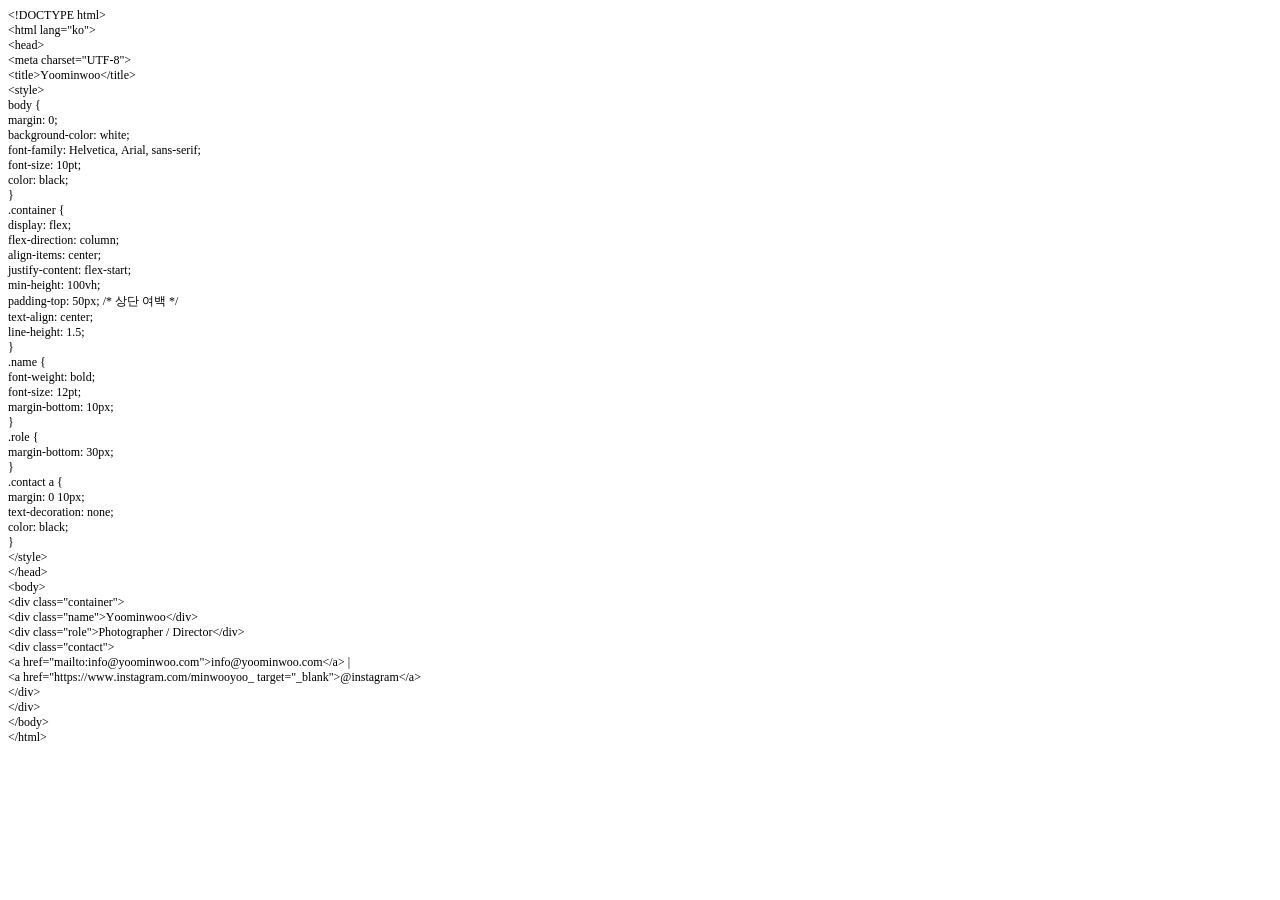
==== index.html @ 76206452 "Add files via upload" ====
<!DOCTYPE html PUBLIC "-//W3C//DTD HTML 4.01//EN" "http://www.w3.org/TR/html4/strict.dtd">
<html>
<head>
  <meta http-equiv="Content-Type" content="text/html; charset=utf-8">
  <meta http-equiv="Content-Style-Type" content="text/css">
  <title></title>
  <meta name="Generator" content="Cocoa HTML Writer">
  <meta name="CocoaVersion" content="2299.5">
  <style type="text/css">
    p.p1 {margin: 0.0px 0.0px 0.0px 0.0px; font: 12.0px Times; -webkit-text-stroke: #000000}
    span.s1 {font-kerning: none}
  </style>
</head>
<body>
<p class="p1"><span class="s1">&lt;!DOCTYPE html&gt;</span></p>
<p class="p1"><span class="s1">&lt;html lang="ko"&gt;</span></p>
<p class="p1"><span class="s1">&lt;head&gt;</span></p>
<p class="p1"><span class="s1">&lt;meta charset="UTF-8"&gt;</span></p>
<p class="p1"><span class="s1">&lt;title&gt;Yoominwoo&lt;/title&gt;</span></p>
<p class="p1"><span class="s1">&lt;style&gt;</span></p>
<p class="p1"><span class="s1">body {</span></p>
<p class="p1"><span class="s1">margin: 0;</span></p>
<p class="p1"><span class="s1">background-color: white;</span></p>
<p class="p1"><span class="s1">font-family: Helvetica, Arial, sans-serif;</span></p>
<p class="p1"><span class="s1">font-size: 10pt;</span></p>
<p class="p1"><span class="s1">color: black;</span></p>
<p class="p1"><span class="s1">}</span></p>
<p class="p1"><span class="s1">.container {</span></p>
<p class="p1"><span class="s1">display: flex;</span></p>
<p class="p1"><span class="s1">flex-direction: column;</span></p>
<p class="p1"><span class="s1">align-items: center;</span></p>
<p class="p1"><span class="s1">justify-content: flex-start;</span></p>
<p class="p1"><span class="s1">min-height: 100vh;</span></p>
<p class="p1"><span class="s1">padding-top: 50px; /* 상단 여백 */</span></p>
<p class="p1"><span class="s1">text-align: center;</span></p>
<p class="p1"><span class="s1">line-height: 1.5;</span></p>
<p class="p1"><span class="s1">}</span></p>
<p class="p1"><span class="s1">.name {</span></p>
<p class="p1"><span class="s1">font-weight: bold;</span></p>
<p class="p1"><span class="s1">font-size: 12pt;</span></p>
<p class="p1"><span class="s1">margin-bottom: 10px;</span></p>
<p class="p1"><span class="s1">}</span></p>
<p class="p1"><span class="s1">.role {</span></p>
<p class="p1"><span class="s1">margin-bottom: 30px;</span></p>
<p class="p1"><span class="s1">}</span></p>
<p class="p1"><span class="s1">.contact a {</span></p>
<p class="p1"><span class="s1">margin: 0 10px;</span></p>
<p class="p1"><span class="s1">text-decoration: none;</span></p>
<p class="p1"><span class="s1">color: black;</span></p>
<p class="p1"><span class="s1">}</span></p>
<p class="p1"><span class="s1">&lt;/style&gt;</span></p>
<p class="p1"><span class="s1">&lt;/head&gt;</span></p>
<p class="p1"><span class="s1">&lt;body&gt;</span></p>
<p class="p1"><span class="s1">&lt;div class="container"&gt;</span></p>
<p class="p1"><span class="s1">&lt;div class="name"&gt;Yoominwoo&lt;/div&gt;</span></p>
<p class="p1"><span class="s1">&lt;div class="role"&gt;Photographer / Director&lt;/div&gt;</span></p>
<p class="p1"><span class="s1">&lt;div class="contact"&gt;</span></p>
<p class="p1"><span class="s1">&lt;a href="mailto:info@yoominwoo.com"&gt;info@yoominwoo.com&lt;/a&gt; |</span></p>
<p class="p1"><span class="s1">&lt;a href="https://www.instagram.com/minwooyoo_ target="_blank"&gt;@instagram&lt;/a&gt;</span></p>
<p class="p1"><span class="s1">&lt;/div&gt;</span></p>
<p class="p1"><span class="s1">&lt;/div&gt;</span></p>
<p class="p1"><span class="s1">&lt;/body&gt;</span></p>
<p class="p1"><span class="s1">&lt;/html&gt;</span></p>
</body>
</html>
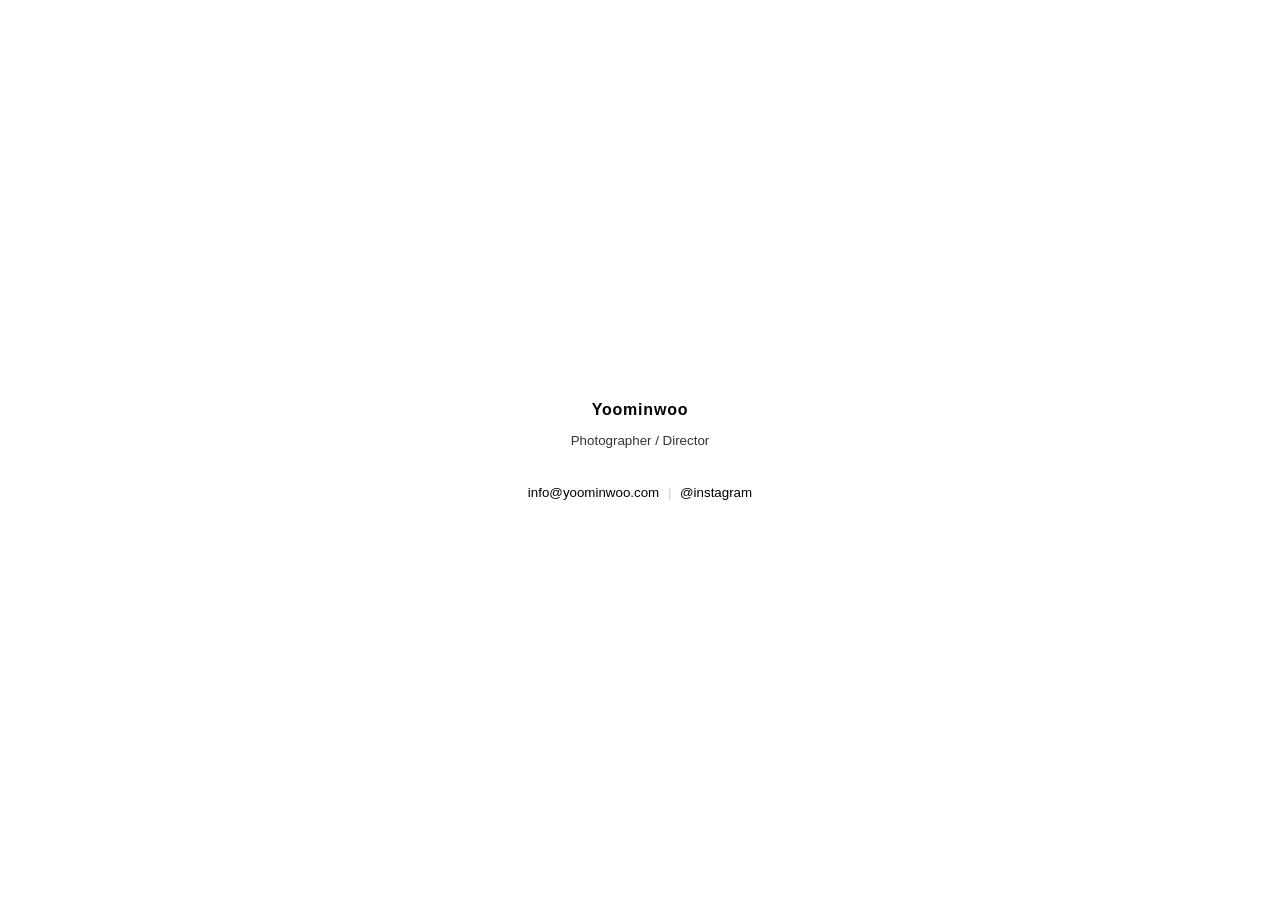
==== commit 4ddb0e11: "Add files via upload" ====
--- a/index.html
+++ b/index.html
@@ -1,65 +1,60 @@
-<!DOCTYPE html PUBLIC "-//W3C//DTD HTML 4.01//EN" "http://www.w3.org/TR/html4/strict.dtd">
-<html>
+<!DOCTYPE html>
+<html lang="ko">
 <head>
-  <meta http-equiv="Content-Type" content="text/html; charset=utf-8">
-  <meta http-equiv="Content-Style-Type" content="text/css">
-  <title></title>
-  <meta name="Generator" content="Cocoa HTML Writer">
-  <meta name="CocoaVersion" content="2299.5">
-  <style type="text/css">
-    p.p1 {margin: 0.0px 0.0px 0.0px 0.0px; font: 12.0px Times; -webkit-text-stroke: #000000}
-    span.s1 {font-kerning: none}
-  </style>
+    <meta charset="UTF-8">
+    <meta name="viewport" content="width=device-width, initial-scale=1.0">
+    <title>Yoominwoo</title>
+    <style>
+        body {
+            margin: 0;
+            background-color: white;
+            font-family: 'Helvetica Neue', Helvetica, Arial, sans-serif;
+            font-size: 10pt;
+            color: black;
+            display: flex;
+            justify-content: center;
+            align-items: center;
+            height: 100vh;
+        }
+        .container {
+            text-align: center;
+            line-height: 1.6;
+        }
+        .name {
+            font-weight: bold;
+            font-size: 12pt;
+            margin-bottom: 8px;
+            letter-spacing: 0.05em;
+        }
+        .role {
+            margin-bottom: 30px;
+            color: #333;
+        }
+        .contact {
+            font-size: 10pt;
+        }
+        .contact a {
+            margin: 0 5px;
+            text-decoration: none;
+            color: black;
+        }
+        .contact a:hover {
+            text-decoration: underline;
+        }
+        .separator {
+            color: #ccc;
+        }
+    </style>
 </head>
 <body>
-<p class="p1"><span class="s1">&lt;!DOCTYPE html&gt;</span></p>
-<p class="p1"><span class="s1">&lt;html lang="ko"&gt;</span></p>
-<p class="p1"><span class="s1">&lt;head&gt;</span></p>
-<p class="p1"><span class="s1">&lt;meta charset="UTF-8"&gt;</span></p>
-<p class="p1"><span class="s1">&lt;title&gt;Yoominwoo&lt;/title&gt;</span></p>
-<p class="p1"><span class="s1">&lt;style&gt;</span></p>
-<p class="p1"><span class="s1">body {</span></p>
-<p class="p1"><span class="s1">margin: 0;</span></p>
-<p class="p1"><span class="s1">background-color: white;</span></p>
-<p class="p1"><span class="s1">font-family: Helvetica, Arial, sans-serif;</span></p>
-<p class="p1"><span class="s1">font-size: 10pt;</span></p>
-<p class="p1"><span class="s1">color: black;</span></p>
-<p class="p1"><span class="s1">}</span></p>
-<p class="p1"><span class="s1">.container {</span></p>
-<p class="p1"><span class="s1">display: flex;</span></p>
-<p class="p1"><span class="s1">flex-direction: column;</span></p>
-<p class="p1"><span class="s1">align-items: center;</span></p>
-<p class="p1"><span class="s1">justify-content: flex-start;</span></p>
-<p class="p1"><span class="s1">min-height: 100vh;</span></p>
-<p class="p1"><span class="s1">padding-top: 50px; /* 상단 여백 */</span></p>
-<p class="p1"><span class="s1">text-align: center;</span></p>
-<p class="p1"><span class="s1">line-height: 1.5;</span></p>
-<p class="p1"><span class="s1">}</span></p>
-<p class="p1"><span class="s1">.name {</span></p>
-<p class="p1"><span class="s1">font-weight: bold;</span></p>
-<p class="p1"><span class="s1">font-size: 12pt;</span></p>
-<p class="p1"><span class="s1">margin-bottom: 10px;</span></p>
-<p class="p1"><span class="s1">}</span></p>
-<p class="p1"><span class="s1">.role {</span></p>
-<p class="p1"><span class="s1">margin-bottom: 30px;</span></p>
-<p class="p1"><span class="s1">}</span></p>
-<p class="p1"><span class="s1">.contact a {</span></p>
-<p class="p1"><span class="s1">margin: 0 10px;</span></p>
-<p class="p1"><span class="s1">text-decoration: none;</span></p>
-<p class="p1"><span class="s1">color: black;</span></p>
-<p class="p1"><span class="s1">}</span></p>
-<p class="p1"><span class="s1">&lt;/style&gt;</span></p>
-<p class="p1"><span class="s1">&lt;/head&gt;</span></p>
-<p class="p1"><span class="s1">&lt;body&gt;</span></p>
-<p class="p1"><span class="s1">&lt;div class="container"&gt;</span></p>
-<p class="p1"><span class="s1">&lt;div class="name"&gt;Yoominwoo&lt;/div&gt;</span></p>
-<p class="p1"><span class="s1">&lt;div class="role"&gt;Photographer / Director&lt;/div&gt;</span></p>
-<p class="p1"><span class="s1">&lt;div class="contact"&gt;</span></p>
-<p class="p1"><span class="s1">&lt;a href="mailto:info@yoominwoo.com"&gt;info@yoominwoo.com&lt;/a&gt; |</span></p>
-<p class="p1"><span class="s1">&lt;a href="https://www.instagram.com/minwooyoo_ target="_blank"&gt;@instagram&lt;/a&gt;</span></p>
-<p class="p1"><span class="s1">&lt;/div&gt;</span></p>
-<p class="p1"><span class="s1">&lt;/div&gt;</span></p>
-<p class="p1"><span class="s1">&lt;/body&gt;</span></p>
-<p class="p1"><span class="s1">&lt;/html&gt;</span></p>
+    <div class="container">
+        <div class="name">Yoominwoo</div>
+        <div class="role">Photographer / Director</div>
+        <div class="contact">
+            <a href="mailto:info@yoominwoo.com">info@yoominwoo.com</a>
+            <span class="separator">|</span>
+            <a href="https://www.instagram.com/minwooyoo_" target="_blank">@instagram</a>
+        </div>
+    </div>
 </body>
 </html>
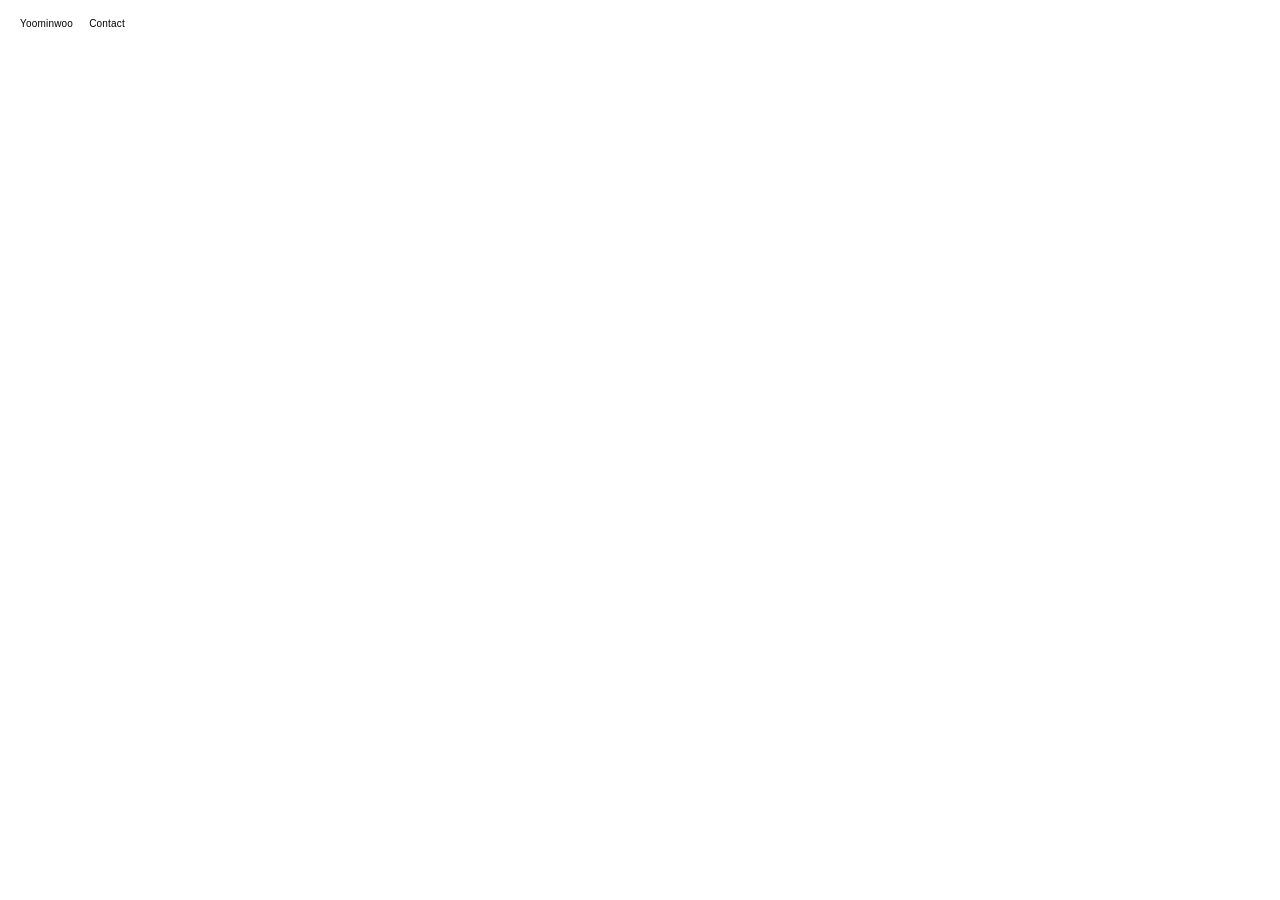
==== commit 992eaefd: "Add files via upload" ====
--- a/index.html
+++ b/index.html
@@ -1,60 +1,38 @@
 <!DOCTYPE html>
-<html lang="ko">
+<html lang="en">
 <head>
-    <meta charset="UTF-8">
-    <meta name="viewport" content="width=device-width, initial-scale=1.0">
-    <title>Yoominwoo</title>
-    <style>
-        body {
-            margin: 0;
-            background-color: white;
-            font-family: 'Helvetica Neue', Helvetica, Arial, sans-serif;
-            font-size: 10pt;
-            color: black;
-            display: flex;
-            justify-content: center;
-            align-items: center;
-            height: 100vh;
-        }
-        .container {
-            text-align: center;
-            line-height: 1.6;
-        }
-        .name {
-            font-weight: bold;
-            font-size: 12pt;
-            margin-bottom: 8px;
-            letter-spacing: 0.05em;
-        }
-        .role {
-            margin-bottom: 30px;
-            color: #333;
-        }
-        .contact {
-            font-size: 10pt;
-        }
-        .contact a {
-            margin: 0 5px;
-            text-decoration: none;
-            color: black;
-        }
-        .contact a:hover {
-            text-decoration: underline;
-        }
-        .separator {
-            color: #ccc;
-        }
-    </style>
+  <meta charset="UTF-8" />
+  <meta name="viewport" content="width=device-width, initial-scale=1.0" />
+  <title>Yoominwoo</title>
+  <link rel="stylesheet" href="style.css" />
 </head>
-<body>
-    <div class="container">
-        <div class="name">Yoominwoo</div>
-        <div class="role">Photographer / Director</div>
-        <div class="contact">
-            <a href="mailto:info@yoominwoo.com">info@yoominwoo.com</a>
-            <span class="separator">|</span>
-            <a href="https://www.instagram.com/minwooyoo_" target="_blank">@instagram</a>
-        </div>
+<body class="home">
+
+  <header class="site-header">
+    <div class="logo">
+      <a href="index.html">Yoominwoo</a>
     </div>
+    <nav class="menu">
+      <a href="contact.html">Contact</a>
+    </nav>
+  </header>
+
+  <main class="slideshow" id="slideshow">
+    <div class="slide active" style="background-image: url('images/01.jpg');">
+      <div class="caption"></div>
+    </div>
+
+    <!-- 이미지 추가 예시
+    <div class="slide" style="background-image: url('images/02.jpg');">
+      <div class="caption"></div>
+    </div>
+
+    <div class="slide" style="background-image: url('images/03.jpg');">
+      <div class="caption"></div>
+    </div>
+    -->
+  </main>
+
+  <script src="script.js"></script>
 </body>
-</html>
+</html>
--- a/style.css
+++ b/style.css
@@ -0,0 +1,133 @@
+* {
+  margin: 0;
+  padding: 0;
+  box-sizing: border-box;
+}
+
+html, body {
+  width: 100%;
+  height: 100%;
+  font-family: Helvetica, Arial, sans-serif;
+  font-size: 10px;
+  background: white;
+  color: black;
+}
+
+body.home {
+  overflow: hidden;
+}
+
+a {
+  color: black;
+  text-decoration: none;
+}
+
+.site-header {
+  position: fixed;
+  top: 0;
+  left: 0;
+  width: auto;
+  padding: 18px 20px;
+  display: flex;
+  justify-content: flex-start;
+  align-items: center;
+  gap: 16px;
+  z-index: 20;
+  font-size: 10px;
+  letter-spacing: 0.2px;
+  mix-blend-mode: difference;
+  color: white;
+}
+
+.site-header a {
+  color: inherit;
+}
+
+.slideshow {
+  position: relative;
+  width: 100%;
+  height: 100vh;
+  height: 100dvh;
+  background: white;
+  overflow: hidden;
+}
+
+.slide {
+  position: absolute;
+  inset: 0;
+  background-size: contain;
+  background-repeat: no-repeat;
+  background-position: center center;
+  opacity: 0;
+  transition: opacity 0.8s ease;
+  pointer-events: none;
+}
+
+.slide.active {
+  opacity: 1;
+}
+
+.caption {
+  position: absolute;
+  bottom: 18px;
+  left: 20px;
+  font-size: 10px;
+  line-height: 1.4;
+  letter-spacing: 0.2px;
+  z-index: 5;
+}
+
+/* 커서 영역 */
+.slideshow.cursor-left {
+  cursor: w-resize;
+}
+
+.slideshow.cursor-right {
+  cursor: e-resize;
+}
+
+/* Contact */
+.contact-page {
+  overflow: auto;
+  min-height: 100vh;
+  min-height: 100dvh;
+}
+
+.contact-content {
+  width: 100%;
+  min-height: 100vh;
+  min-height: 100dvh;
+  display: flex;
+  flex-direction: column;
+  justify-content: center;
+  padding: 20px;
+  font-size: 10px;
+  line-height: 1.8;
+}
+
+/* 모바일 최적화 */
+@media (max-width: 768px) {
+  .site-header {
+    padding: 16px 16px;
+    gap: 12px;
+    font-size: 10px;
+  }
+
+  .caption {
+    left: 16px;
+    bottom: 16px;
+    font-size: 10px;
+    max-width: calc(100% - 32px);
+  }
+
+  .contact-content {
+    padding: 16px;
+    font-size: 10px;
+    line-height: 1.9;
+  }
+
+  .slide {
+    background-size: contain;
+    background-position: center center;
+  }
+}
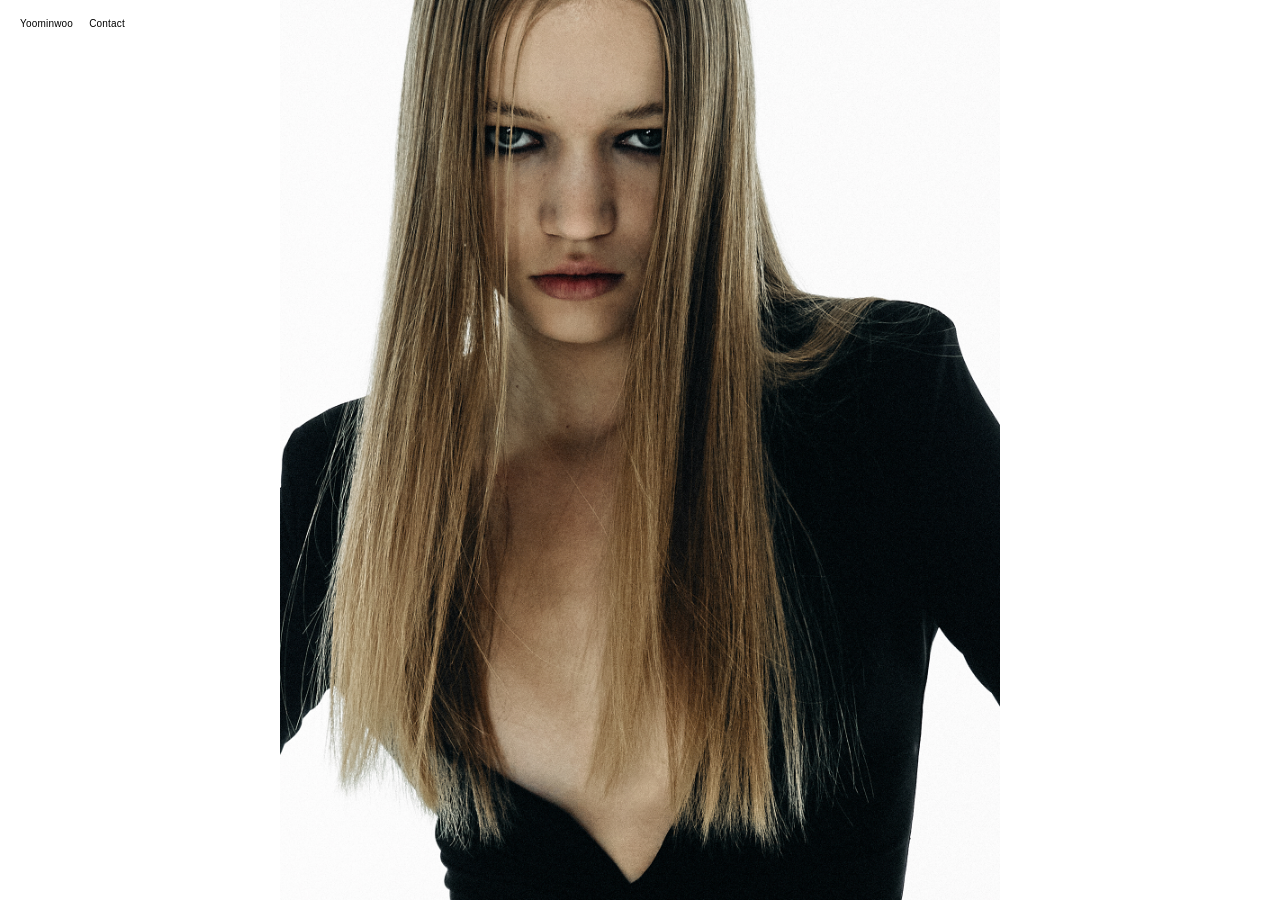
==== commit 6e9ac350: "Add files via upload" ====
--- a/index.html
+++ b/index.html
@@ -22,15 +22,9 @@
       <div class="caption"></div>
     </div>
 
-    <!-- 이미지 추가 예시
     <div class="slide" style="background-image: url('images/02.jpg');">
       <div class="caption"></div>
     </div>
-
-    <div class="slide" style="background-image: url('images/03.jpg');">
-      <div class="caption"></div>
-    </div>
-    -->
   </main>
 
   <script src="script.js"></script>
